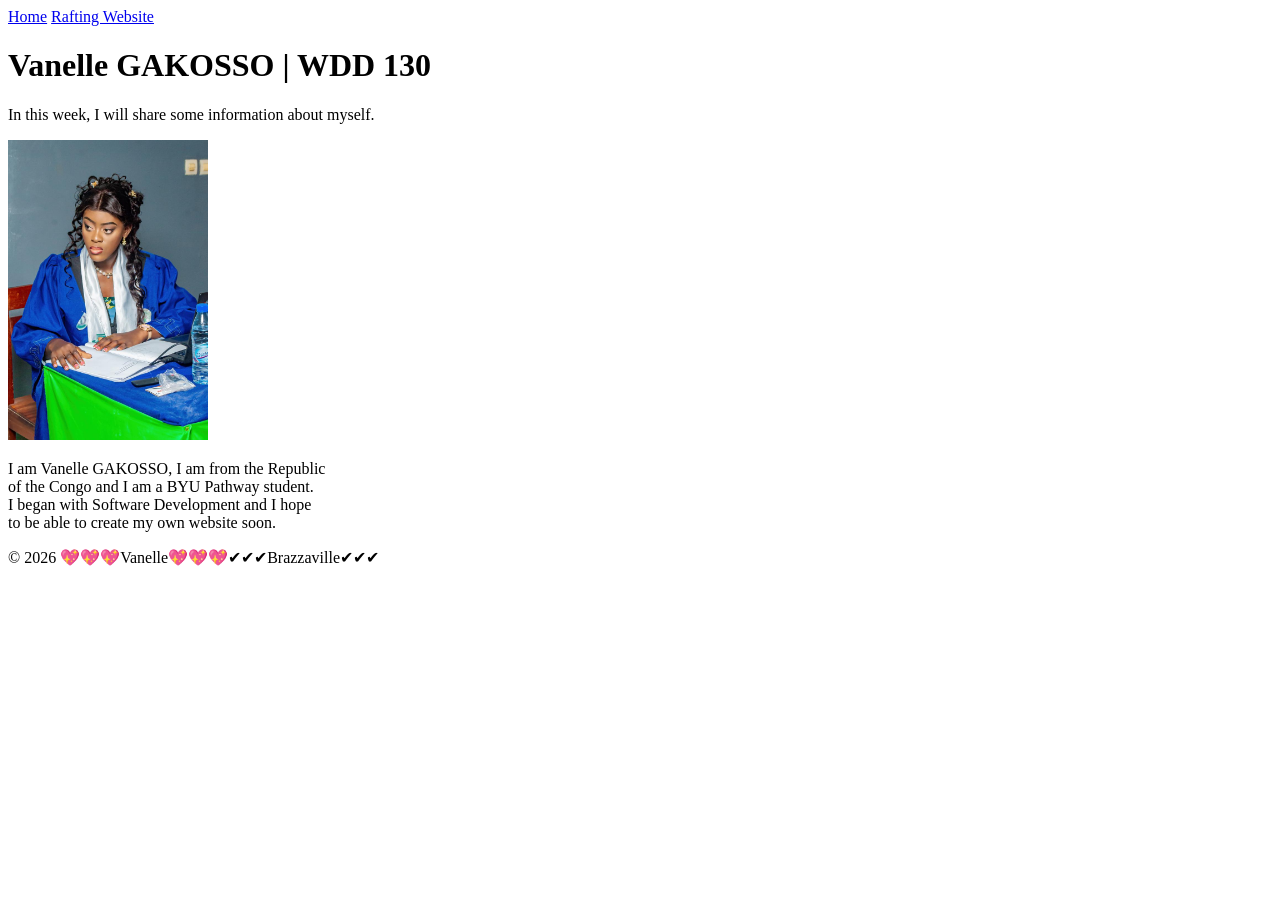
==== index.html @ 02620115 "VANELLE" ====
<!DOCTYPE html>
<html lang="en">

<head>
    <meta charset="UTF-8">
    <meta name="viewport" content="width=device-width, initial-scale=1.0">
    <title> Vanelle GAKOSSO | WDD 130</title>
</head>

<body>

    <header>

        <nav>
            <a href="#">Home</a>
            <a href="wwr/">Rafting Website</a>
        </nav>

    </header>

    <main>

        <h1> Vanelle GAKOSSO | WDD 130</h1>

        <p> In this week, I will share some information about myself.</p>

        <img src="images/profile.jpg" alt="Vanelle" width="200">

        <p>
            I am Vanelle GAKOSSO, I am from the Republic <br>
            of the Congo and I am a BYU Pathway student. <br>
            I began with Software Development and I hope <br>
            to be able to create my own website soon.
        </p>

    </main>

    <footer>
        <p> &copy; 2026 💖💖💖Vanelle💖💖💖✔✔✔Brazzaville✔✔✔</p>

    </footer>

</body>

</html>
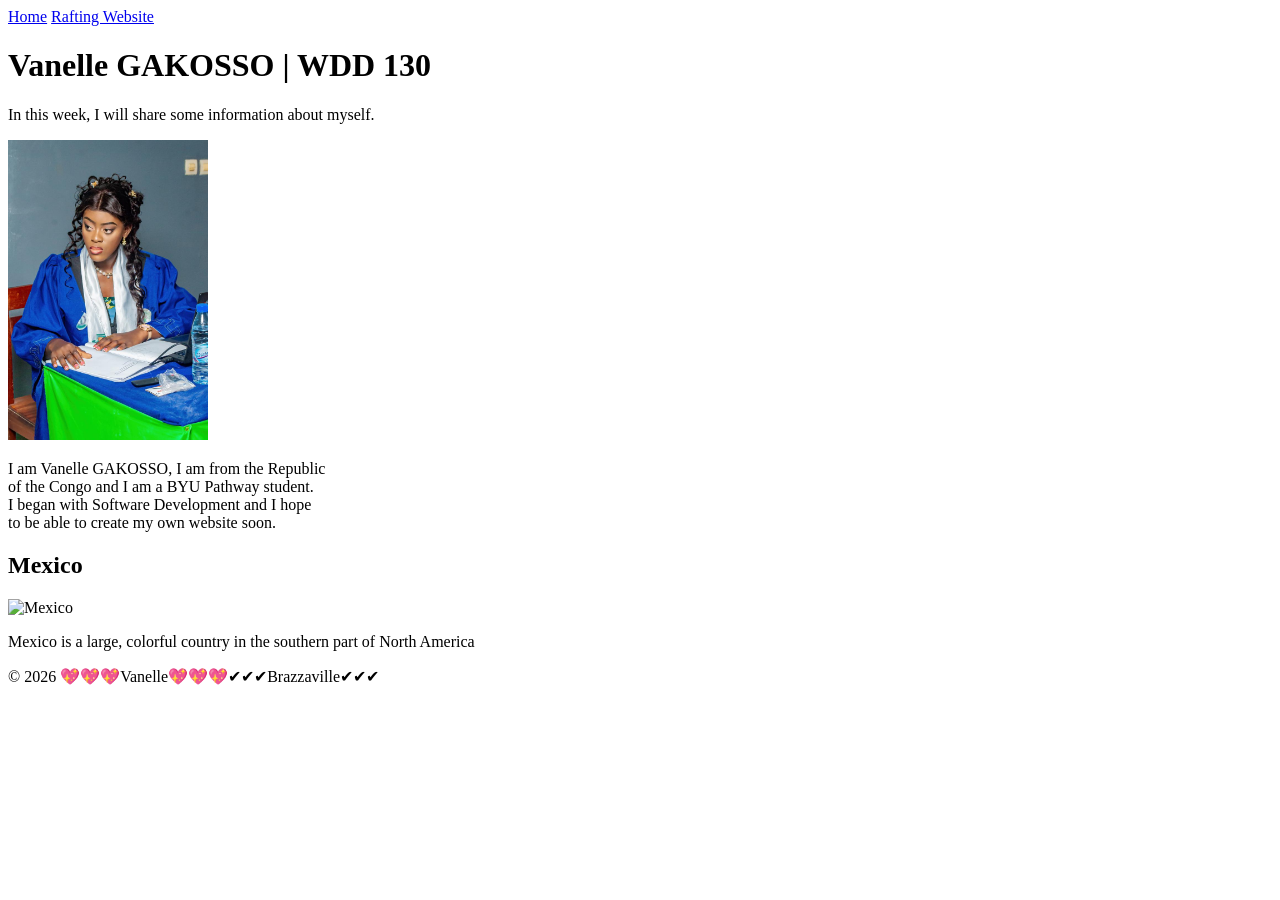
==== commit cdeb58de: "index" ====
--- a/index.html
+++ b/index.html
@@ -5,6 +5,9 @@
     <meta charset="UTF-8">
     <meta name="viewport" content="width=device-width, initial-scale=1.0">
     <title> Vanelle GAKOSSO | WDD 130</title>
+    <meta name="description"
+      content="Describe your home page here using keywords like your name, the course, the purpose of the page.">
+    <meta name="author" content="Vanelle GAKOSSO">
 </head>
 
 <body>
@@ -34,7 +37,14 @@
         </p>
 
     </main>
+    <aside>
+        <h2>Mexico</h2>
 
+        <img src="images/Mexico.jpeg" alt="Mexico">
+
+        <p>Mexico is a large, colorful country in the southern part of North America </p>
+
+    </aside>
     <footer>
         <p> &copy; 2026 💖💖💖Vanelle💖💖💖✔✔✔Brazzaville✔✔✔</p>
 
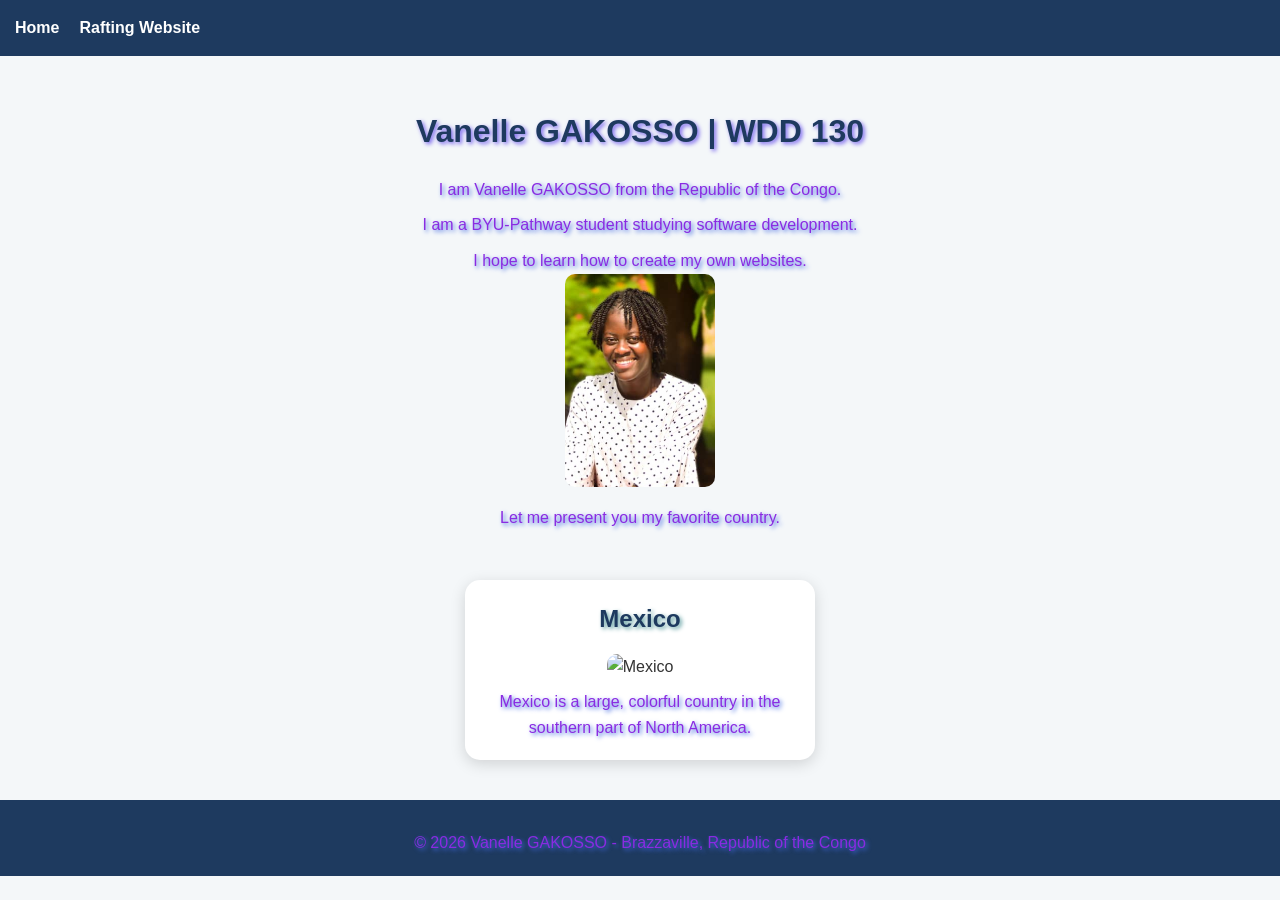
==== commit 8554de68: "vane" ====
--- a/index.html
+++ b/index.html
@@ -4,50 +4,46 @@
 <head>
     <meta charset="UTF-8">
     <meta name="viewport" content="width=device-width, initial-scale=1.0">
-    <title> Vanelle GAKOSSO | WDD 130</title>
+
+    <title>Vanelle GAKOSSO | WDD 130</title>
+
     <meta name="description"
-      content="Describe your home page here using keywords like your name, the course, the purpose of the page.">
+      content="Learn about Vanelle GAKOSSO, a BYU-Pathway student studying software development and web development.">
+
     <meta name="author" content="Vanelle GAKOSSO">
+
+    <link rel="stylesheet" href="styles/styles.css">
 </head>
 
 <body>
 
     <header>
-
         <nav>
             <a href="#">Home</a>
             <a href="wwr/">Rafting Website</a>
         </nav>
-
     </header>
 
     <main>
+        <h1>Vanelle GAKOSSO | WDD 130</h1>
 
-        <h1> Vanelle GAKOSSO | WDD 130</h1>
+        <p> I am Vanelle GAKOSSO from the Republic of the Congo.</p>
+        <p> I am a BYU-Pathway student studying software development.</p>
+        <p> I hope to learn how to create my own websites.</p>
+        <img src="images/profile.jpg" alt="Vanelle GAKOSSO">
+        <p>Let me present you my favorite country.</p>
+    </main>
 
-        <p> In this week, I will share some information about myself.</p>
-
-        <img src="images/profile.jpg" alt="Vanelle" width="200">
-
-        <p>
-            I am Vanelle GAKOSSO, I am from the Republic <br>
-            of the Congo and I am a BYU Pathway student. <br>
-            I began with Software Development and I hope <br>
-            to be able to create my own website soon.
-        </p>
-
-    </main>
     <aside>
         <h2>Mexico</h2>
 
         <img src="images/Mexico.jpeg" alt="Mexico">
 
-        <p>Mexico is a large, colorful country in the southern part of North America </p>
+        <p> Mexico is a large, colorful country in the southern part of North America. </p>
+    </aside>
 
-    </aside>
     <footer>
-        <p> &copy; 2026 💖💖💖Vanelle💖💖💖✔✔✔Brazzaville✔✔✔</p>
-
+        <p>&copy; 2026 Vanelle GAKOSSO - Brazzaville, Republic of the Congo</p>
     </footer>
 
 </body>
--- a/styles/styles.css
+++ b/styles/styles.css
@@ -0,0 +1,138 @@
+* {
+    margin: 0;
+    padding: 0;
+    box-sizing: border-box;
+}
+
+body {
+    font-family: Arial, Helvetica, sans-serif;
+    background-color: #f4f7f9;
+    color: #333;
+    line-height: 1.6;
+}
+
+nav {
+    background-color: #1e3a5f;
+    padding: 15px;
+    display: flex;
+    gap: 20px;
+}
+
+nav a {
+    color: white;
+    text-decoration: none;
+    font-weight: bold;
+}
+
+nav a:hover {
+    color: #dc143c;
+}
+
+nav a:active {
+    color: #ffc0cb;
+}
+
+main {
+    max-width: 840px;
+    margin: 30px auto;
+    padding: 20px;
+    text-align: center;
+    color: #800080;
+    text-shadow: 2px 2px 4px #d2691e;
+    transition: color 0.3s ease;
+    cursor: pointer;
+}
+
+main h1:hover {
+    color: #ffc0cb;
+}
+
+h1 {
+    color: #1e3a5f;
+    margin-bottom: 20px;
+    text-shadow: 2px 2px 4px #7b68ee;
+}
+
+main p {
+    transition: color 0.2s ease-in-out;
+    cursor: pointer;
+}
+
+main:hover p {
+    color: #da70d6;
+}
+
+aside {
+    width: 350px;
+    margin: 30px auto;
+    padding: 20px;
+    background-color: white;
+    border-radius: 15px;
+    box-shadow: 0 4px 15px rgba(0, 0, 0, 0.15);
+    text-align: center;
+    border: none;
+    transition: transform 0.3s ease;
+}
+
+aside:hover {
+    transform: translateY(-5px);
+
+}
+
+aside h2 {
+    color: #1e3a5f;
+    margin-bottom: 15px;
+    text-shadow: 2px 2px 4px #5f9ea0;
+    transition: color 0.2s ease-in-out;
+    cursor: pointer;
+}
+
+aside:hover h2 {
+    color: #ffc0cb;
+}
+
+aside img {
+    width: 100%;
+    max-width: 250px;
+    border-radius: 10px;
+}
+
+main img {
+    width: 150px;
+    border-radius: 10px;
+}
+
+p {
+    margin-top: 10px;
+    color: #8a2be2;
+    text-shadow: 2px 2px 4px #4169e1;
+}
+
+aside p {
+    transition: color 0.2s ease-in-out;
+    cursor: pointer;
+}
+
+aside:hover p {
+    color: #cd5c5c;
+}
+
+footer {
+    margin-top: 40px;
+    padding: 20px;
+    text-align: center;
+    background-color: #1e3a5f;
+    color: #4b0082;
+    text-shadow: 2px 2px 4px #ff0000;
+    transition: color 0.2s ease-in-out;
+    cursor: pointer;
+}
+
+footer p {
+    transition: color 0.2s ease-in-out;
+    cursor: pointer;
+}
+
+footer:hover p {
+    color: #ffc0cb;
+}
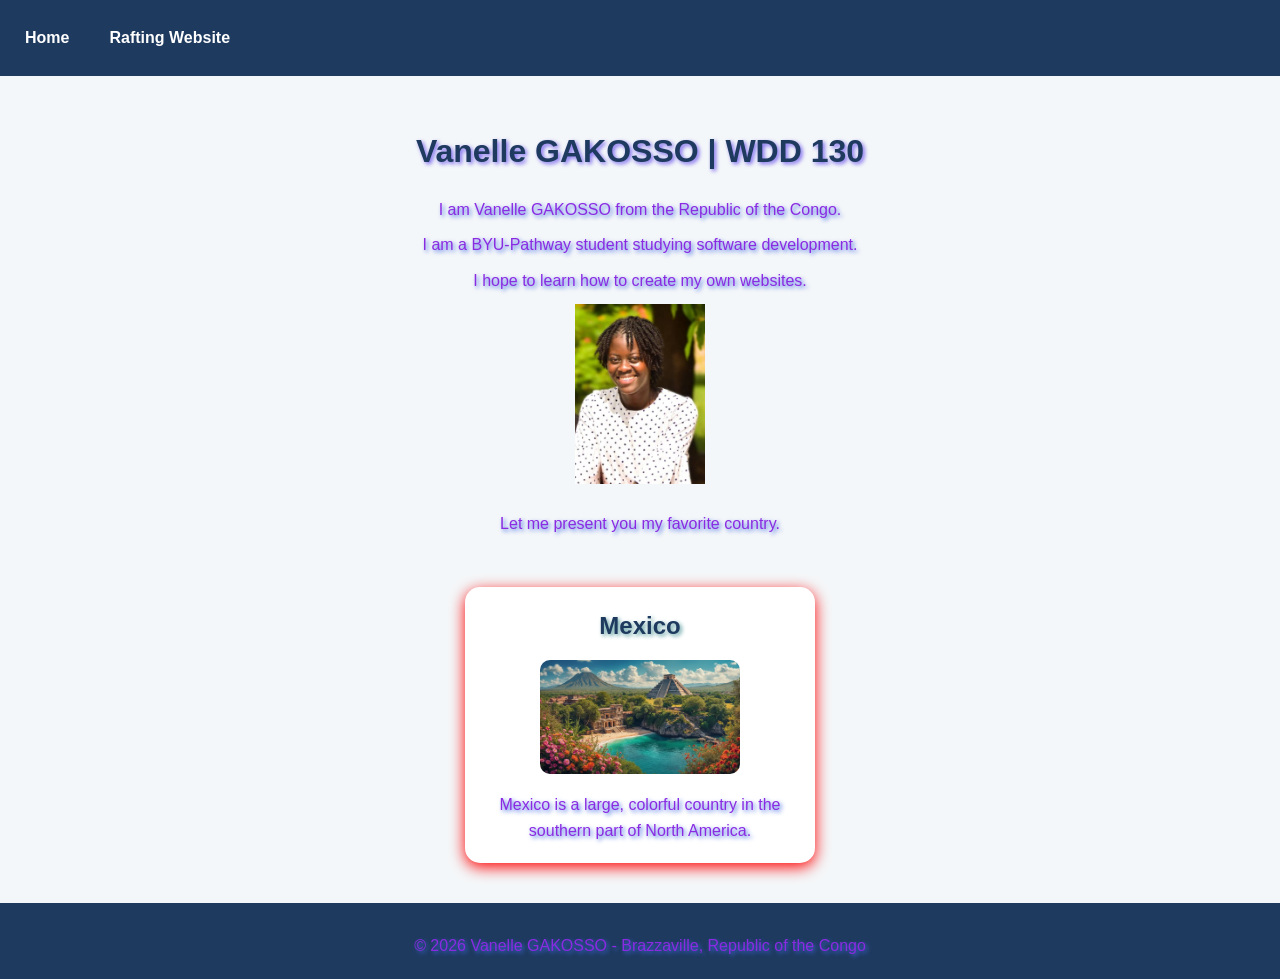
==== commit 94adebef: "vanelle" ====
--- a/index.html
+++ b/index.html
@@ -37,7 +37,7 @@
     <aside>
         <h2>Mexico</h2>
 
-        <img src="images/Mexico.jpeg" alt="Mexico">
+        <img src="images/mexico.webp" alt="Mexico">
 
         <p> Mexico is a large, colorful country in the southern part of North America. </p>
     </aside>
--- a/styles/styles.css
+++ b/styles/styles.css
@@ -20,6 +20,8 @@
 
 nav a {
     color: white;
+    padding: 10px;
+    display: block;
     text-decoration: none;
     font-weight: bold;
 }
@@ -68,7 +70,7 @@
     padding: 20px;
     background-color: white;
     border-radius: 15px;
-    box-shadow: 0 4px 15px rgba(0, 0, 0, 0.15);
+    box-shadow: 0 4px 15px red;
     text-align: center;
     border: none;
     transition: transform 0.3s ease;
@@ -92,18 +94,24 @@
 }
 
 aside img {
-    width: 100%;
+    width: 200px;
     max-width: 250px;
+    height: auto;
     border-radius: 10px;
 }
 
 main img {
+    padding: 10px;
     width: 150px;
+    height: 200px;
+    border: #1e3a5f;
+    box-shadow: royalblue;
     border-radius: 10px;
 }
 
 p {
     margin-top: 10px;
+    padding: 0;
     color: #8a2be2;
     text-shadow: 2px 2px 4px #4169e1;
 }
@@ -118,6 +126,7 @@
 }
 
 footer {
+    border-top: 10PX;
     margin-top: 40px;
     padding: 20px;
     text-align: center;
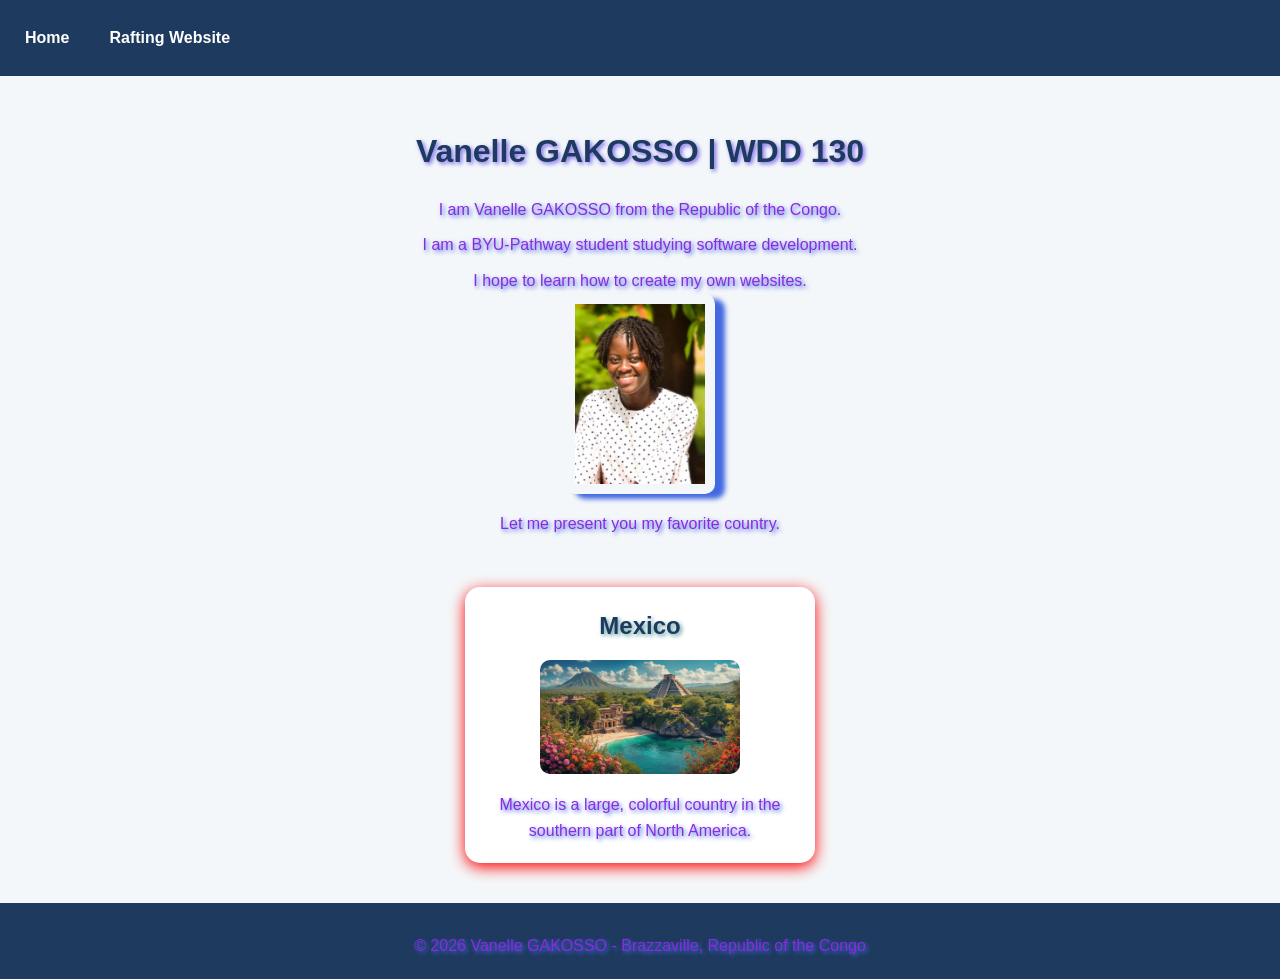
==== commit 3c633338: "vane" ====
--- a/index.html
+++ b/index.html
@@ -5,10 +5,10 @@
     <meta charset="UTF-8">
     <meta name="viewport" content="width=device-width, initial-scale=1.0">
 
-    <title>Vanelle GAKOSSO | WDD 130</title>
+    <title> Vanelle GAKOSSO | WDD 130</title>
 
     <meta name="description"
-      content="Learn about Vanelle GAKOSSO, a BYU-Pathway student studying software development and web development.">
+      content="Learn about Vanelle GAKOSSO, a BYU-Pathway student studying software development in Idaho especially to get a bachelor degree. ">
 
     <meta name="author" content="Vanelle GAKOSSO">
 
--- a/styles/styles.css
+++ b/styles/styles.css
@@ -105,7 +105,7 @@
     width: 150px;
     height: 200px;
     border: #1e3a5f;
-    box-shadow: royalblue;
+    box-shadow: 10px 5px 5px royalblue;
     border-radius: 10px;
 }
 
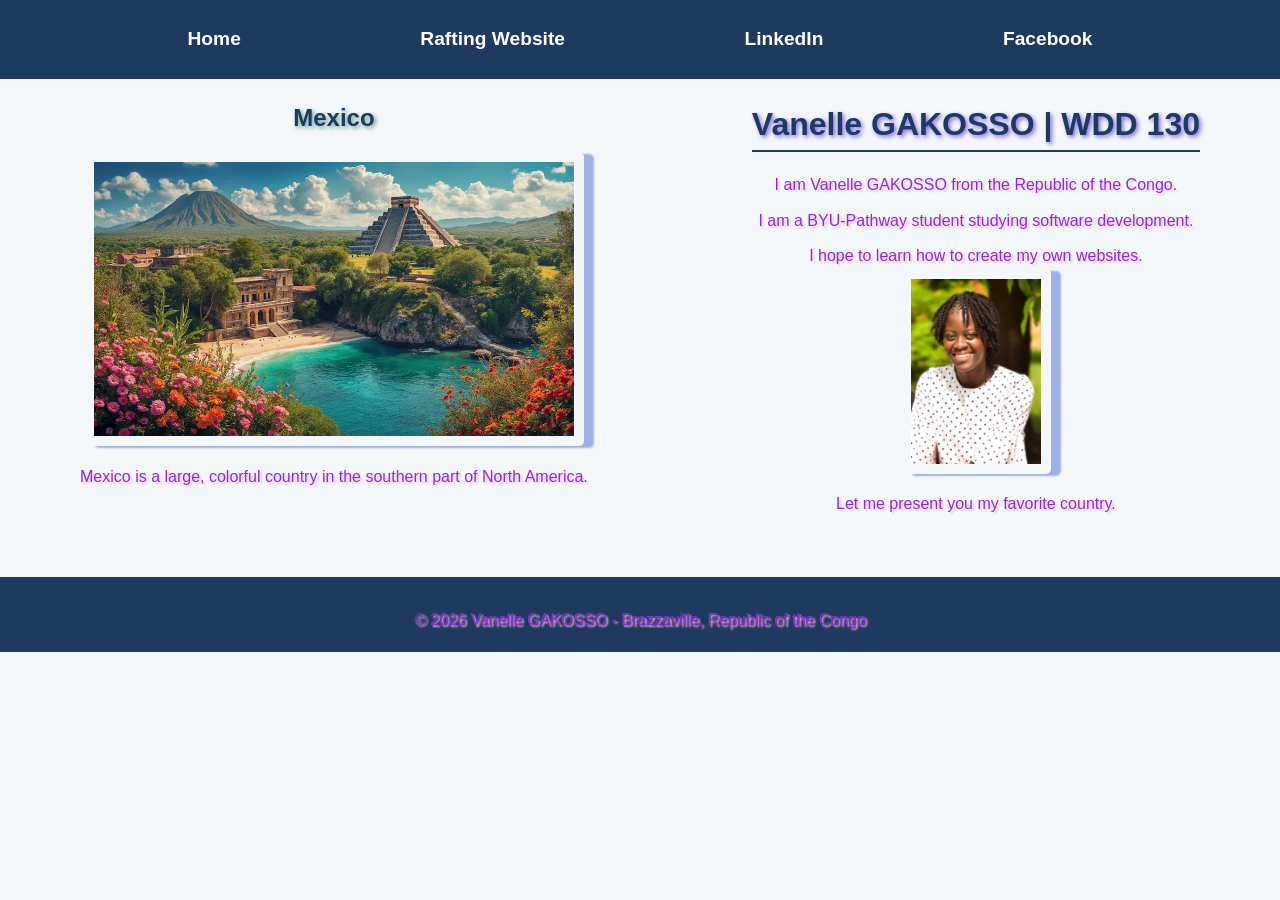
==== commit 1084f22a: "vanelle" ====
--- a/index.html
+++ b/index.html
@@ -21,26 +21,30 @@
         <nav>
             <a href="#">Home</a>
             <a href="wwr/">Rafting Website</a>
+            <a href="https://linkedin.com" target="_blank">LinkedIn</a>
+            <a href="https://facebook.com" target="_blank">Facebook</a>
         </nav>
     </header>
 
-    <main>
-        <h1>Vanelle GAKOSSO | WDD 130</h1>
+    <div class="grid">
+        <main>
+            <h1>Vanelle GAKOSSO | WDD 130</h1>
 
-        <p> I am Vanelle GAKOSSO from the Republic of the Congo.</p>
-        <p> I am a BYU-Pathway student studying software development.</p>
-        <p> I hope to learn how to create my own websites.</p>
-        <img src="images/profile.jpg" alt="Vanelle GAKOSSO">
-        <p>Let me present you my favorite country.</p>
-    </main>
+            <p> I am Vanelle GAKOSSO from the Republic of the Congo.</p>
+            <p> I am a BYU-Pathway student studying software development.</p>
+            <p> I hope to learn how to create my own websites.</p>
+            <img src="images/profile.jpg" alt="Vanelle GAKOSSO">
+            <p>Let me present you my favorite country.</p>
+        </main>
 
-    <aside>
-        <h2>Mexico</h2>
+        <aside>
+            <h2>Mexico</h2>
 
-        <img src="images/mexico.webp" alt="Mexico">
+            <img src="images/mexico.webp" alt="Mexico">
 
-        <p> Mexico is a large, colorful country in the southern part of North America. </p>
-    </aside>
+            <p> Mexico is a large, colorful country in the southern part of North America. </p>
+        </aside>
+    </div>
 
     <footer>
         <p>&copy; 2026 Vanelle GAKOSSO - Brazzaville, Republic of the Congo</p>
--- a/styles/styles.css
+++ b/styles/styles.css
@@ -11,32 +11,53 @@
     line-height: 1.6;
 }
 
+header,
+.grid,
+footer {
+    max-width: 100%;
+    margin: 0 auto;
+}
+
 nav {
+    background-color: #4682b4;
+    padding: 1rem;
+    display: flex;
+    justify-content: space-evenly;
+    align-items: center;
     background-color: #1e3a5f;
-    padding: 15px;
-    display: flex;
-    gap: 20px;
 }
 
 nav a {
-    color: white;
-    padding: 10px;
     display: block;
+    padding: 0.5rem;
     text-decoration: none;
-    font-weight: bold;
+    font-size: 1.2rem;
+    font-weight: 700;
+    color: #fff;
 }
 
 nav a:hover {
-    color: #dc143c;
+    color: #ff4500;
 }
 
 nav a:active {
     color: #ffc0cb;
 }
 
+.grid {
+    display: flex;
+    flex-direction: row-reverse;
+    justify-content: space-between;
+    gap: 20px;
+    align-items: start;
+    width: 100%;
+    max-width: 1200px;
+    margin: 0 auto;
+    padding: 0 20px;
+}
+
 main {
-    max-width: 840px;
-    margin: 30px auto;
+    order: 1;
     padding: 20px;
     text-align: center;
     color: #800080;
@@ -45,14 +66,18 @@
     cursor: pointer;
 }
 
-main h1:hover {
-    color: #ffc0cb;
+aside {
+    order: 2;
+    max-width: 100%;
+    position: relative;
+    padding: 20px;
+    border-radius: 15px;
+    text-align: center;
+    transition: transform 0.3s ease;
 }
 
-h1 {
-    color: #1e3a5f;
-    margin-bottom: 20px;
-    text-shadow: 2px 2px 4px #7b68ee;
+aside:hover {
+    transform: translateY(-5px);
 }
 
 main p {
@@ -64,21 +89,15 @@
     color: #da70d6;
 }
 
-aside {
-    width: 350px;
-    margin: 30px auto;
-    padding: 20px;
-    background-color: white;
-    border-radius: 15px;
-    box-shadow: 0 4px 15px red;
-    text-align: center;
-    border: none;
-    transition: transform 0.3s ease;
+h1 {
+    color: #1e3a5f;
+    margin-bottom: 20px;
+    text-shadow: 2px 2px 4px #7b68ee;
+    border-bottom: 2px solid #1e3a5f;
 }
 
-aside:hover {
-    transform: translateY(-5px);
-
+main h1:hover {
+    color: #ffc0cb;
 }
 
 aside h2 {
@@ -89,31 +108,33 @@
     cursor: pointer;
 }
 
+main img {
+    padding: 10px;
+    width: 150px;
+    height: auto;
+    border-radius: 5px;
+    box-shadow: 10px 2px 2px rgb(157, 175, 228);
+    position: right;
+}
+
 aside:hover h2 {
-    color: #ffc0cb;
+    color: #da70d6;
 }
 
 aside img {
-    width: 200px;
-    max-width: 250px;
+    padding: 10px;
+    width: 500px;
     height: auto;
-    border-radius: 10px;
-}
-
-main img {
-    padding: 10px;
-    width: 150px;
-    height: 200px;
-    border: #1e3a5f;
-    box-shadow: 10px 5px 5px royalblue;
-    border-radius: 10px;
+    border-radius: 5px;
+    box-shadow: 10px 2px 2px rgb(157, 175, 228);
+    position: right;
 }
 
 p {
     margin-top: 10px;
     padding: 0;
     color: #8a2be2;
-    text-shadow: 2px 2px 4px #4169e1;
+    text-shadow: 2px 2px 2px #ffc0cb;
 }
 
 aside p {
@@ -126,13 +147,13 @@
 }
 
 footer {
+    margin-top: 40px;
     border-top: 10PX;
-    margin-top: 40px;
     padding: 20px;
     text-align: center;
     background-color: #1e3a5f;
     color: #4b0082;
-    text-shadow: 2px 2px 4px #ff0000;
+    text-shadow: 2px 2px 2px #ff0000;
     transition: color 0.2s ease-in-out;
     cursor: pointer;
 }
